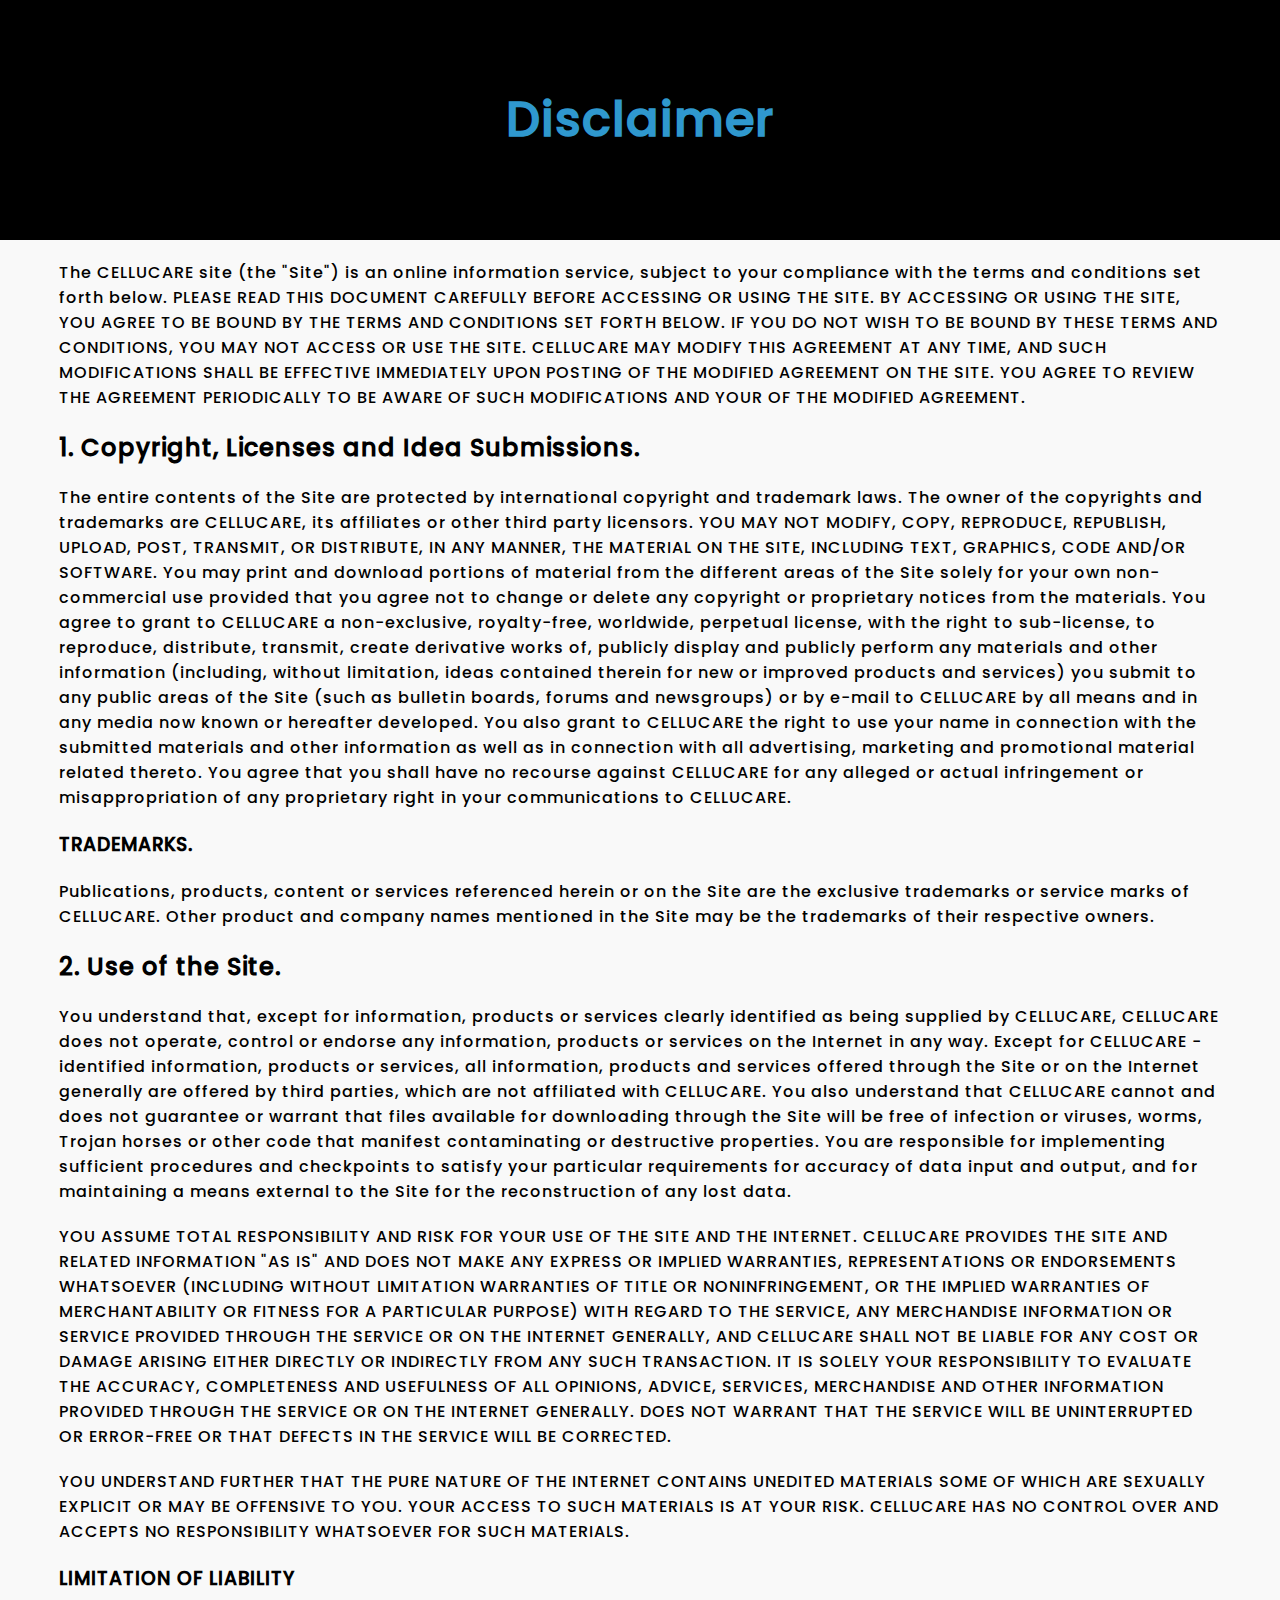
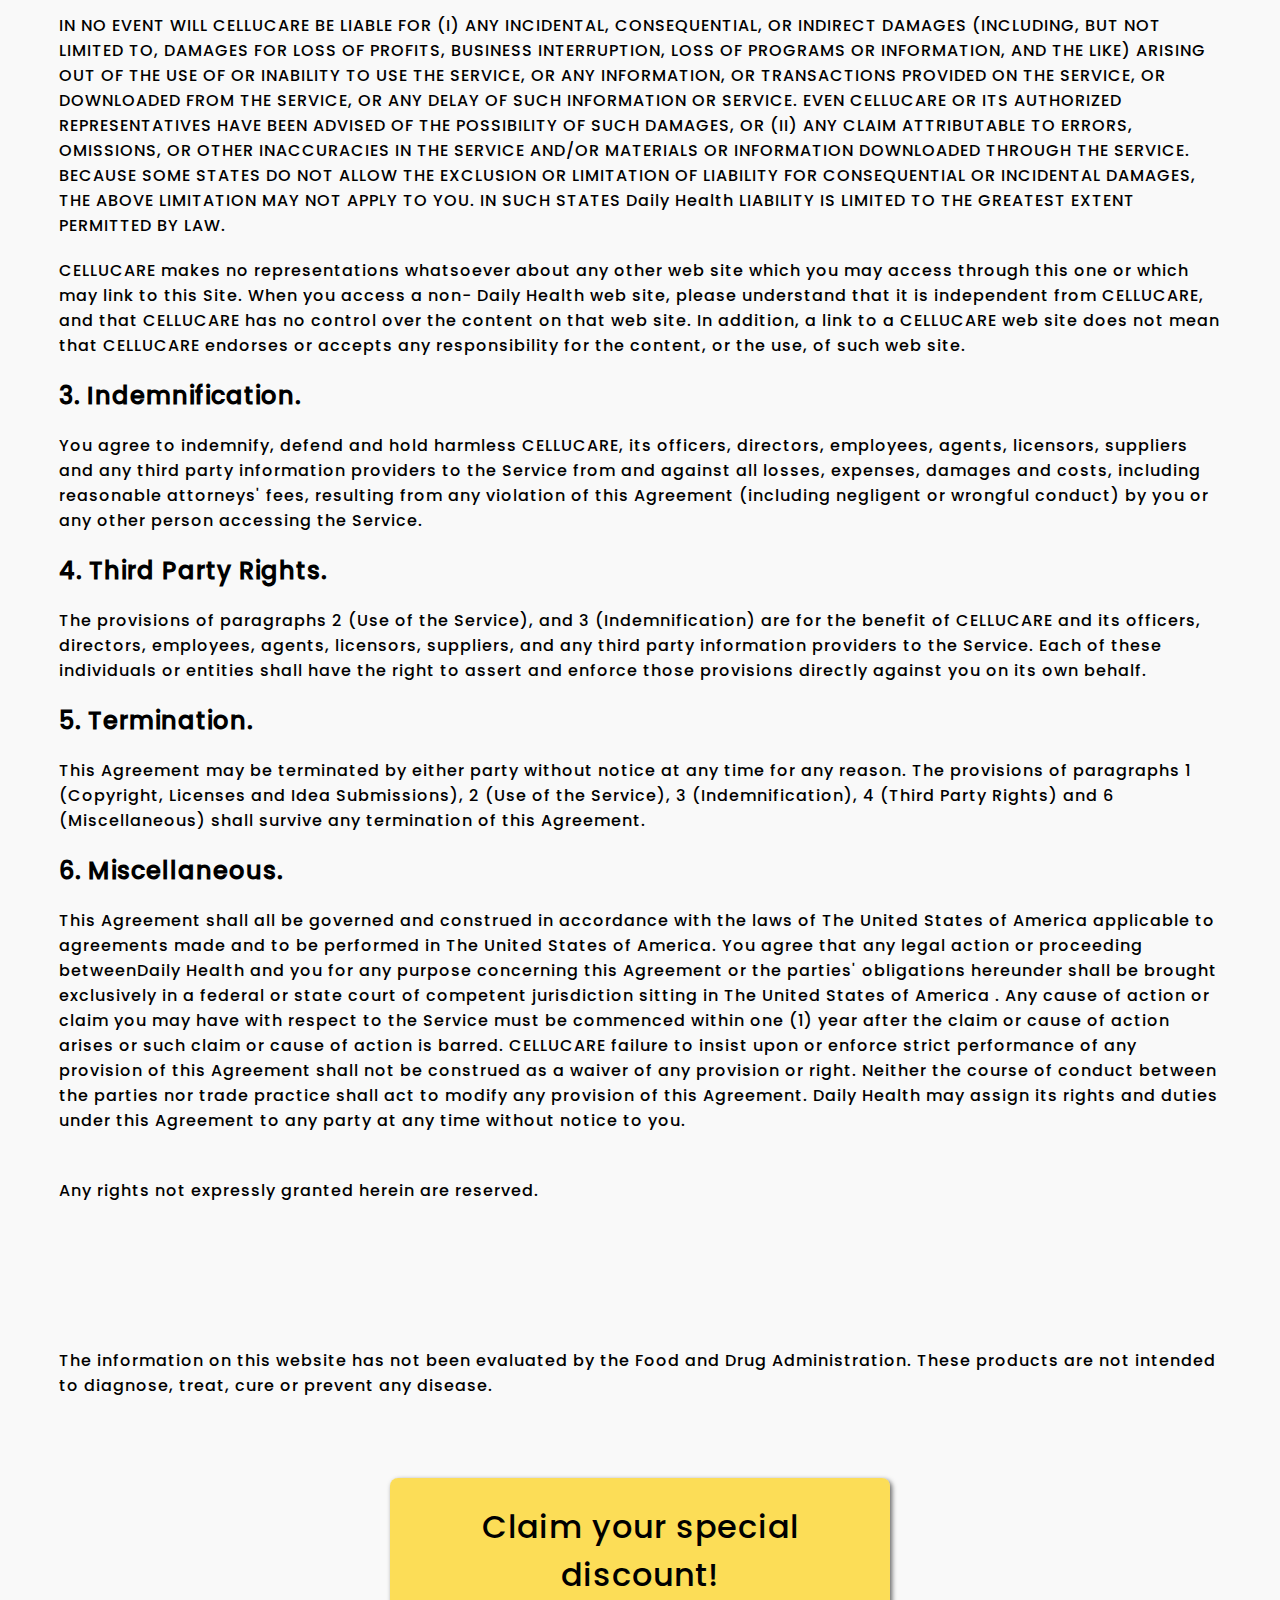
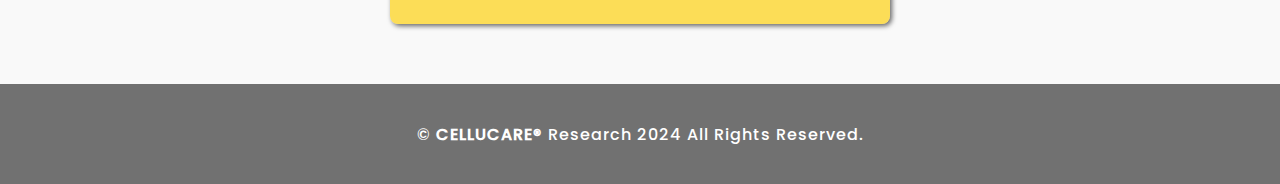
==== pages/disclaimer.html @ 654bb66b "initial" ====
<!DOCTYPE html>
<html lang="en">
<head>
    <meta charset="UTF-8">
    <meta name="viewport" content="width=device-width, initial-scale=1.0">
    <title>Disclaimer</title>
    <link rel="stylesheet" href="/style/policy.css">
</head>
<body>
    <header>
        <div id="container_header">
            <h1>Disclaimer</h1>
        </div>
    </header>
    <main>
        <div id="container_main">
            <p>The CELLUCARE site (the "Site") is an online information service, subject to your compliance with the terms and conditions set forth below. PLEASE READ THIS DOCUMENT CAREFULLY BEFORE ACCESSING OR USING THE SITE. BY ACCESSING OR USING THE SITE, YOU AGREE TO BE BOUND BY THE TERMS AND CONDITIONS SET FORTH BELOW. IF YOU DO NOT WISH TO BE BOUND BY THESE TERMS AND CONDITIONS, YOU MAY NOT ACCESS OR USE THE SITE. CELLUCARE MAY MODIFY THIS AGREEMENT AT ANY TIME, AND SUCH MODIFICATIONS SHALL BE EFFECTIVE IMMEDIATELY UPON POSTING OF THE MODIFIED AGREEMENT ON THE SITE. YOU AGREE TO REVIEW THE AGREEMENT PERIODICALLY TO BE AWARE OF SUCH MODIFICATIONS AND YOUR OF THE MODIFIED AGREEMENT.</p>
            <h2>1. Copyright, Licenses and Idea Submissions.</h2>
            <p>The entire contents of the Site are protected by international copyright and trademark laws. The owner of the copyrights and trademarks are CELLUCARE, its affiliates or other third party licensors. YOU MAY NOT MODIFY, COPY, REPRODUCE, REPUBLISH, UPLOAD, POST, TRANSMIT, OR DISTRIBUTE, IN ANY MANNER, THE MATERIAL ON THE SITE, INCLUDING TEXT, GRAPHICS, CODE AND/OR SOFTWARE. You may print and download portions of material from the different areas of the Site solely for your own non-commercial use provided that you agree not to change or delete any copyright or proprietary notices from the materials. You agree to grant to CELLUCARE a non-exclusive, royalty-free, worldwide, perpetual license, with the right to sub-license, to reproduce, distribute, transmit, create derivative works of, publicly display and publicly perform any materials and other information (including, without limitation, ideas contained therein for new or improved products and services) you submit to any public areas of the Site (such as bulletin boards, forums and newsgroups) or by e-mail to CELLUCARE by all means and in any media now known or hereafter developed. You also grant to CELLUCARE the right to use your name in connection with the submitted materials and other information as well as in connection with all advertising, marketing and promotional material related thereto. You agree that you shall have no recourse against CELLUCARE for any alleged or actual infringement or misappropriation of any proprietary right in your communications to CELLUCARE.</p>
            <h3>TRADEMARKS.</h3>
            <p>Publications, products, content or services referenced herein or on the Site are the exclusive trademarks or service marks of CELLUCARE. Other product and company names mentioned in the Site may be the trademarks of their respective owners.</p>
            <h2>2. Use of the Site.</h2>
            <p>You understand that, except for information, products or services clearly identified as being supplied by CELLUCARE, CELLUCARE does not operate, control or endorse any information, products or services on the Internet in any way. Except for CELLUCARE - identified information, products or services, all information, products and services offered through the Site or on the Internet generally are offered by third parties, which are not affiliated with CELLUCARE. You also understand that CELLUCARE cannot and does not guarantee or warrant that files available for downloading through the Site will be free of infection or viruses, worms, Trojan horses or other code that manifest contaminating or destructive properties. You are responsible for implementing sufficient procedures and checkpoints to satisfy your particular requirements for accuracy of data input and output, and for maintaining a means external to the Site for the reconstruction of any lost data.</p>
            <p>YOU ASSUME TOTAL RESPONSIBILITY AND RISK FOR YOUR USE OF THE SITE AND THE INTERNET. CELLUCARE PROVIDES THE SITE AND RELATED INFORMATION "AS IS" AND DOES NOT MAKE ANY EXPRESS OR IMPLIED WARRANTIES, REPRESENTATIONS OR ENDORSEMENTS WHATSOEVER (INCLUDING WITHOUT LIMITATION WARRANTIES OF TITLE OR NONINFRINGEMENT, OR THE IMPLIED WARRANTIES OF MERCHANTABILITY OR FITNESS FOR A PARTICULAR PURPOSE) WITH REGARD TO THE SERVICE, ANY MERCHANDISE INFORMATION OR SERVICE PROVIDED THROUGH THE SERVICE OR ON THE INTERNET GENERALLY, AND CELLUCARE SHALL NOT BE LIABLE FOR ANY COST OR DAMAGE ARISING EITHER DIRECTLY OR INDIRECTLY FROM ANY SUCH TRANSACTION. IT IS SOLELY YOUR RESPONSIBILITY TO EVALUATE THE ACCURACY, COMPLETENESS AND USEFULNESS OF ALL OPINIONS, ADVICE, SERVICES, MERCHANDISE AND OTHER INFORMATION PROVIDED THROUGH THE SERVICE OR ON THE INTERNET GENERALLY. DOES NOT WARRANT THAT THE SERVICE WILL BE UNINTERRUPTED OR ERROR-FREE OR THAT DEFECTS IN THE SERVICE WILL BE CORRECTED.</p>
            <p>YOU UNDERSTAND FURTHER THAT THE PURE NATURE OF THE INTERNET CONTAINS UNEDITED MATERIALS SOME OF WHICH ARE SEXUALLY EXPLICIT OR MAY BE OFFENSIVE TO YOU. YOUR ACCESS TO SUCH MATERIALS IS AT YOUR RISK. CELLUCARE HAS NO CONTROL OVER AND ACCEPTS NO RESPONSIBILITY WHATSOEVER FOR SUCH MATERIALS.</p>
            <h3>LIMITATION OF LIABILITY</h3>
            <p>IN NO EVENT WILL CELLUCARE BE LIABLE FOR (I) ANY INCIDENTAL, CONSEQUENTIAL, OR INDIRECT DAMAGES (INCLUDING, BUT NOT LIMITED TO, DAMAGES FOR LOSS OF PROFITS, BUSINESS INTERRUPTION, LOSS OF PROGRAMS OR INFORMATION, AND THE LIKE) ARISING OUT OF THE USE OF OR INABILITY TO USE THE SERVICE, OR ANY INFORMATION, OR TRANSACTIONS PROVIDED ON THE SERVICE, OR DOWNLOADED FROM THE SERVICE, OR ANY DELAY OF SUCH INFORMATION OR SERVICE. EVEN CELLUCARE OR ITS AUTHORIZED REPRESENTATIVES HAVE BEEN ADVISED OF THE POSSIBILITY OF SUCH DAMAGES, OR (II) ANY CLAIM ATTRIBUTABLE TO ERRORS, OMISSIONS, OR OTHER INACCURACIES IN THE SERVICE AND/OR MATERIALS OR INFORMATION DOWNLOADED THROUGH THE SERVICE. BECAUSE SOME STATES DO NOT ALLOW THE EXCLUSION OR LIMITATION OF LIABILITY FOR CONSEQUENTIAL OR INCIDENTAL DAMAGES, THE ABOVE LIMITATION MAY NOT APPLY TO YOU. IN SUCH STATES Daily Health LIABILITY IS LIMITED TO THE GREATEST EXTENT PERMITTED BY LAW.</p>
            <p>CELLUCARE makes no representations whatsoever about any other web site which you may access through this one or which may link to this Site. When you access a non- Daily Health web site, please understand that it is independent from CELLUCARE, and that CELLUCARE has no control over the content on that web site. In addition, a link to a CELLUCARE web site does not mean that CELLUCARE endorses or accepts any responsibility for the content, or the use, of such web site.</p>
            <h2>3. Indemnification.</h2>
            <p>You agree to indemnify, defend and hold harmless CELLUCARE, its officers, directors, employees, agents, licensors, suppliers and any third party information providers to the Service from and against all losses, expenses, damages and costs, including reasonable attorneys' fees, resulting from any violation of this Agreement (including negligent or wrongful conduct) by you or any other person accessing the Service.</p>
            <h2>4. Third Party Rights.</h2>
            <p>The provisions of paragraphs 2 (Use of the Service), and 3 (Indemnification) are for the benefit of CELLUCARE and its officers, directors, employees, agents, licensors, suppliers, and any third party information providers to the Service. Each of these individuals or entities shall have the right to assert and enforce those provisions directly against you on its own behalf.</p>
            <h2>5. Termination.</h2>
            <p>This Agreement may be terminated by either party without notice at any time for any reason. The provisions of paragraphs 1 (Copyright, Licenses and Idea Submissions), 2 (Use of the Service), 3 (Indemnification), 4 (Third Party Rights) and 6 (Miscellaneous) shall survive any termination of this Agreement.</p>
            <h2>6. Miscellaneous.</h2>
            <p>This Agreement shall all be governed and construed in accordance with the laws of The United States of America applicable to agreements made and to be performed in The United States of America. You agree that any legal action or proceeding betweenDaily Health and you for any purpose concerning this Agreement or the parties' obligations hereunder shall be brought exclusively in a federal or state court of competent jurisdiction sitting in The United States of America . Any cause of action or claim you may have with respect to the Service must be commenced within one (1) year after the claim or cause of action arises or such claim or cause of action is barred. CELLUCARE failure to insist upon or enforce strict performance of any provision of this Agreement shall not be construed as a waiver of any provision or right. Neither the course of conduct between the parties nor trade practice shall act to modify any provision of this Agreement. Daily Health may assign its rights and duties under this Agreement to any party at any time without notice to you.</p>
            <br>
            <p>Any rights not expressly granted herein are reserved.</p>
            <br>
            <br>
            <br>
            <br>
            <br>
            <p>The information on this website has not been evaluated by the Food and Drug Administration. These products are not intended to diagnose, treat, cure or prevent any disease.</p>
            <div id="button">
                <div id="button_two">
                    <a href="https://getcellucare.com/b/order-now.php?aff_id=38790&subid={keyword}&subid2={gclid}&subid3={campaignid}&subid4={device}&subid5={matchtype}"
                    target="_self"><button>Claim your special discount!</button></a>
                </div>
            </div>
        </div>
    </main>
    <footer>
        <div id="container_footer"> 
            <p id="p_footer">
                &copy;<a href="/index.html"><strong> CELLUCARE®</strong></a>
                Research 2024 All Rights Reserved. <strong><a href="/index.html">
            </p>
        </div>
    </footer>
</body>
</html>
---- style/policy.css ----
@charset "UTF-8";
@font-face {
    font-family: 'Quicksand';
    src: url(/fonts/Quicksand/Quicksand-VariableFont_wght.ttf) format('truetype');
}
@font-face {
    font-family: 'Inter';
    src: url(/fonts/Inter/Inter-VariableFont_slnt\,wght.ttf) format('truetype');
}
@font-face {
    font-family: 'poppins';
    src: url(/fonts/Poppins/Poppins-Medium.ttf) format('truetype');
}
* {
    margin: 0;
    padding: 0;
    box-sizing: border-box;
    letter-spacing: 1px;
    word-spacing: 0px;
    word-wrap: break-word; 
    box-sizing: border-box;
    font-family: 'poppins', 'Quicksland', sans-serif;
    
}
body {
    display: flex;
    flex-direction: column;
    align-items: center;
    justify-content: space-between;
    width: 100%;
    height: 100vh;
    margin: 0px;
}
a {
    text-decoration: none;
}
/* Header */
header {
    display: flex;
    background-color: #000000 ;
    color: #2F98CE;
    padding: 20px;
    width: 100%;
    font-size: 1.5em;
}
#container_header {
    display: flex;
    justify-content: center;
    align-items: center;
    width: 1162px; 
    height: 200px;
    margin: 0 auto; 
}
/* Main */
main {
    display: flex;
    background-color: #F9F9F9;
    color: black;
    width: 100%;
}
#container_main {
    display: flex;
    flex-direction: column;
    justify-content: space-between;
    width: 1162px; 
    margin: 0 auto; 
    margin-bottom: 60px;
}
main div p, h2, h3 {
    margin-top: 20px;
}
#button {
    display: flex;
    width: 100%;
    justify-content: center;
    margin-top: 50px;
}
#button_two button{
    width: 500px;
    padding: 25px 85px;
    background-color: #fdcf03a8;
    font-weight: 600px;
    color: black;
    border: none;
    border-radius: 8px;
    box-shadow: 2px 2px 5px rgba(0, 0, 0, 0.599);
    cursor: pointer;
    font-size: 2em; 
    margin-top: 30px;
    transition: transform .2s ease;
}
#button_two button:hover {
    color: black;
    transform: scale(1.02);
}
/* Footer */
footer {
    display: flex;
    justify-content: center;
    align-items: center;
    background-color: rgba(0, 0, 0, 0.555); 
    color: white;
    width: 100%;
    height: auto;
}
#container_footer{
    display: flex;
    flex-direction: column;
    justify-content: center;
    align-items: center;
    height: 100px;
}
#div_footer_one {
    display: flex;
}
footer div p a {
    color: white;
}
/* Media Query para telas menores (até 768px) */
@media (max-width: 768px) {
    h1 {
        font-size: 1em;
    }
    #container_main {
        display: flex;
        width: 90%;
    }
    #button {
        display: flex;
        justify-content: center;
        align-items: center;
    }
    #button_two {
        display: flex;
        justify-content: center;
    }
    #button_two button {
        font-size: 1.2em;
        width: 300px;
    }
    #container_footer {
        font-size: 0.7em;
        height: 50px;
    }
}
@media (min-width: 769px) and (max-width: 1179px) {
    #container_main {
        display: flex;
        width: 90%;
    }
}
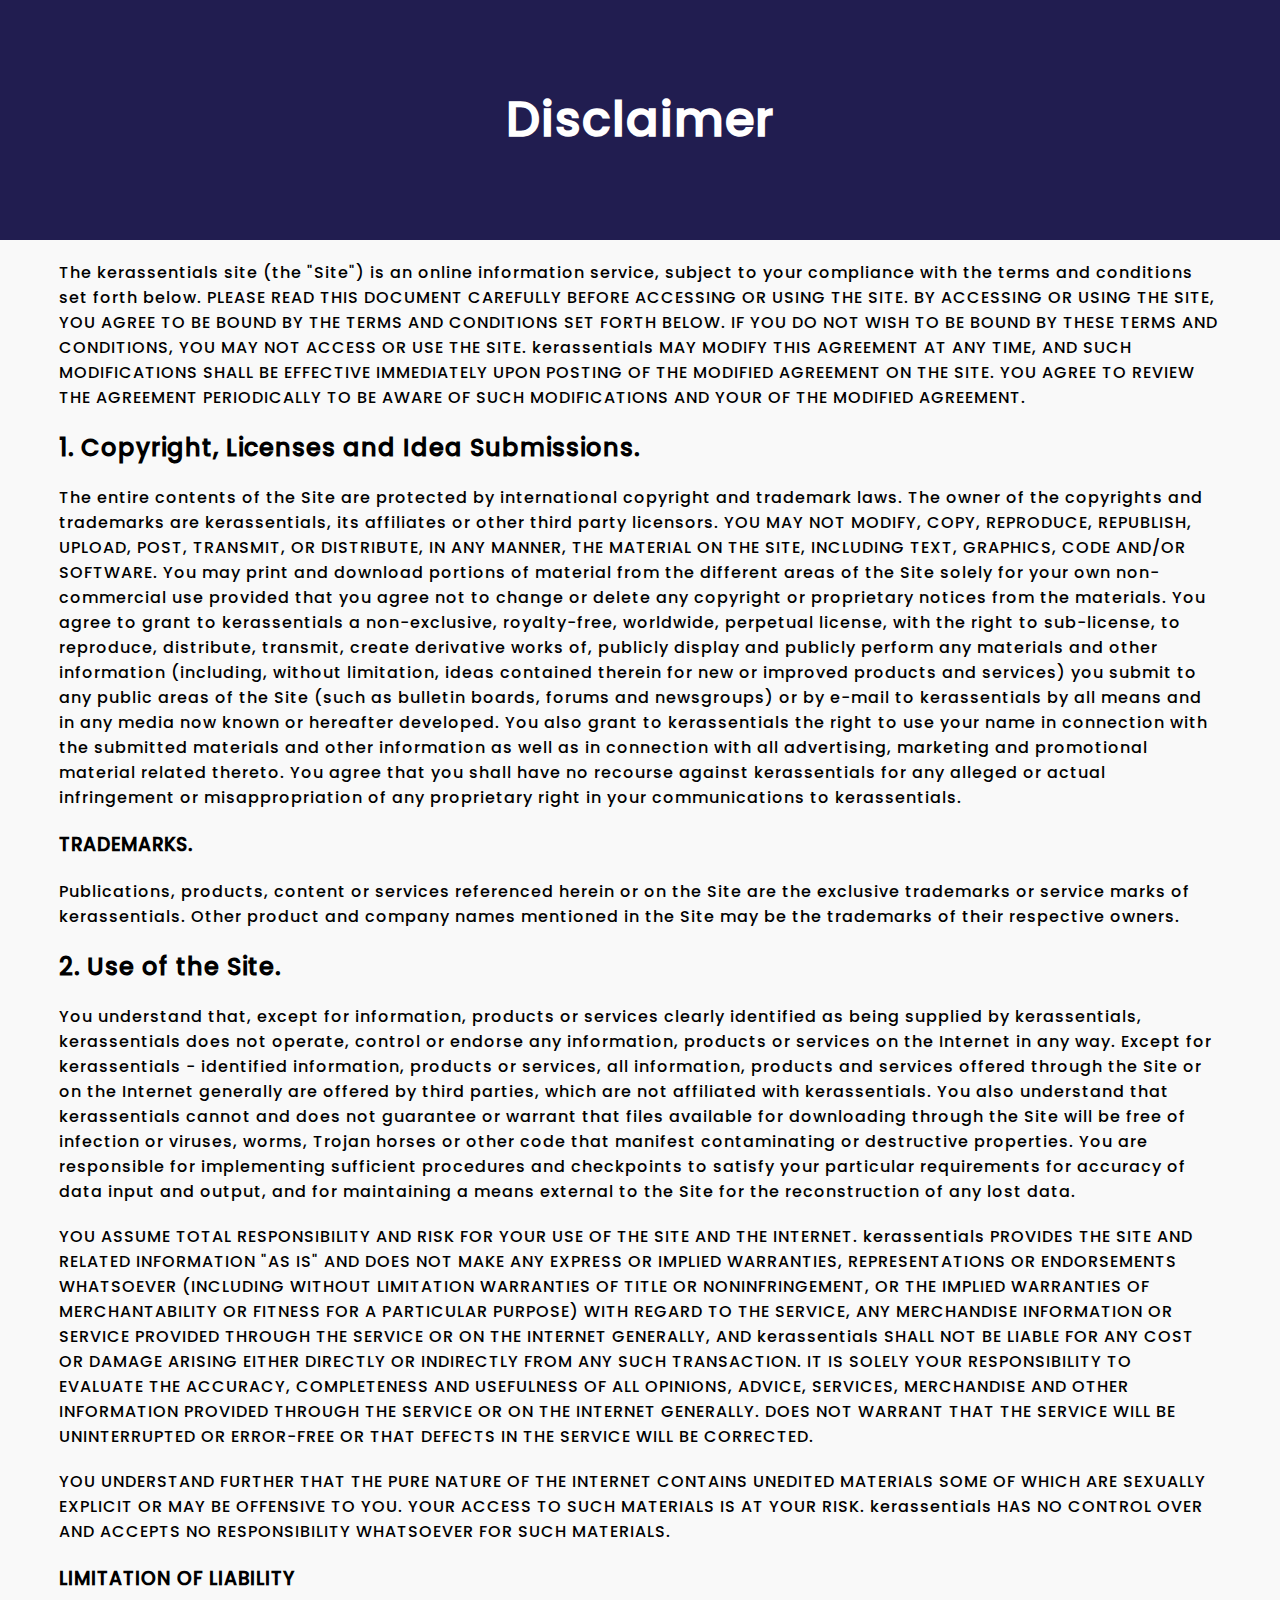
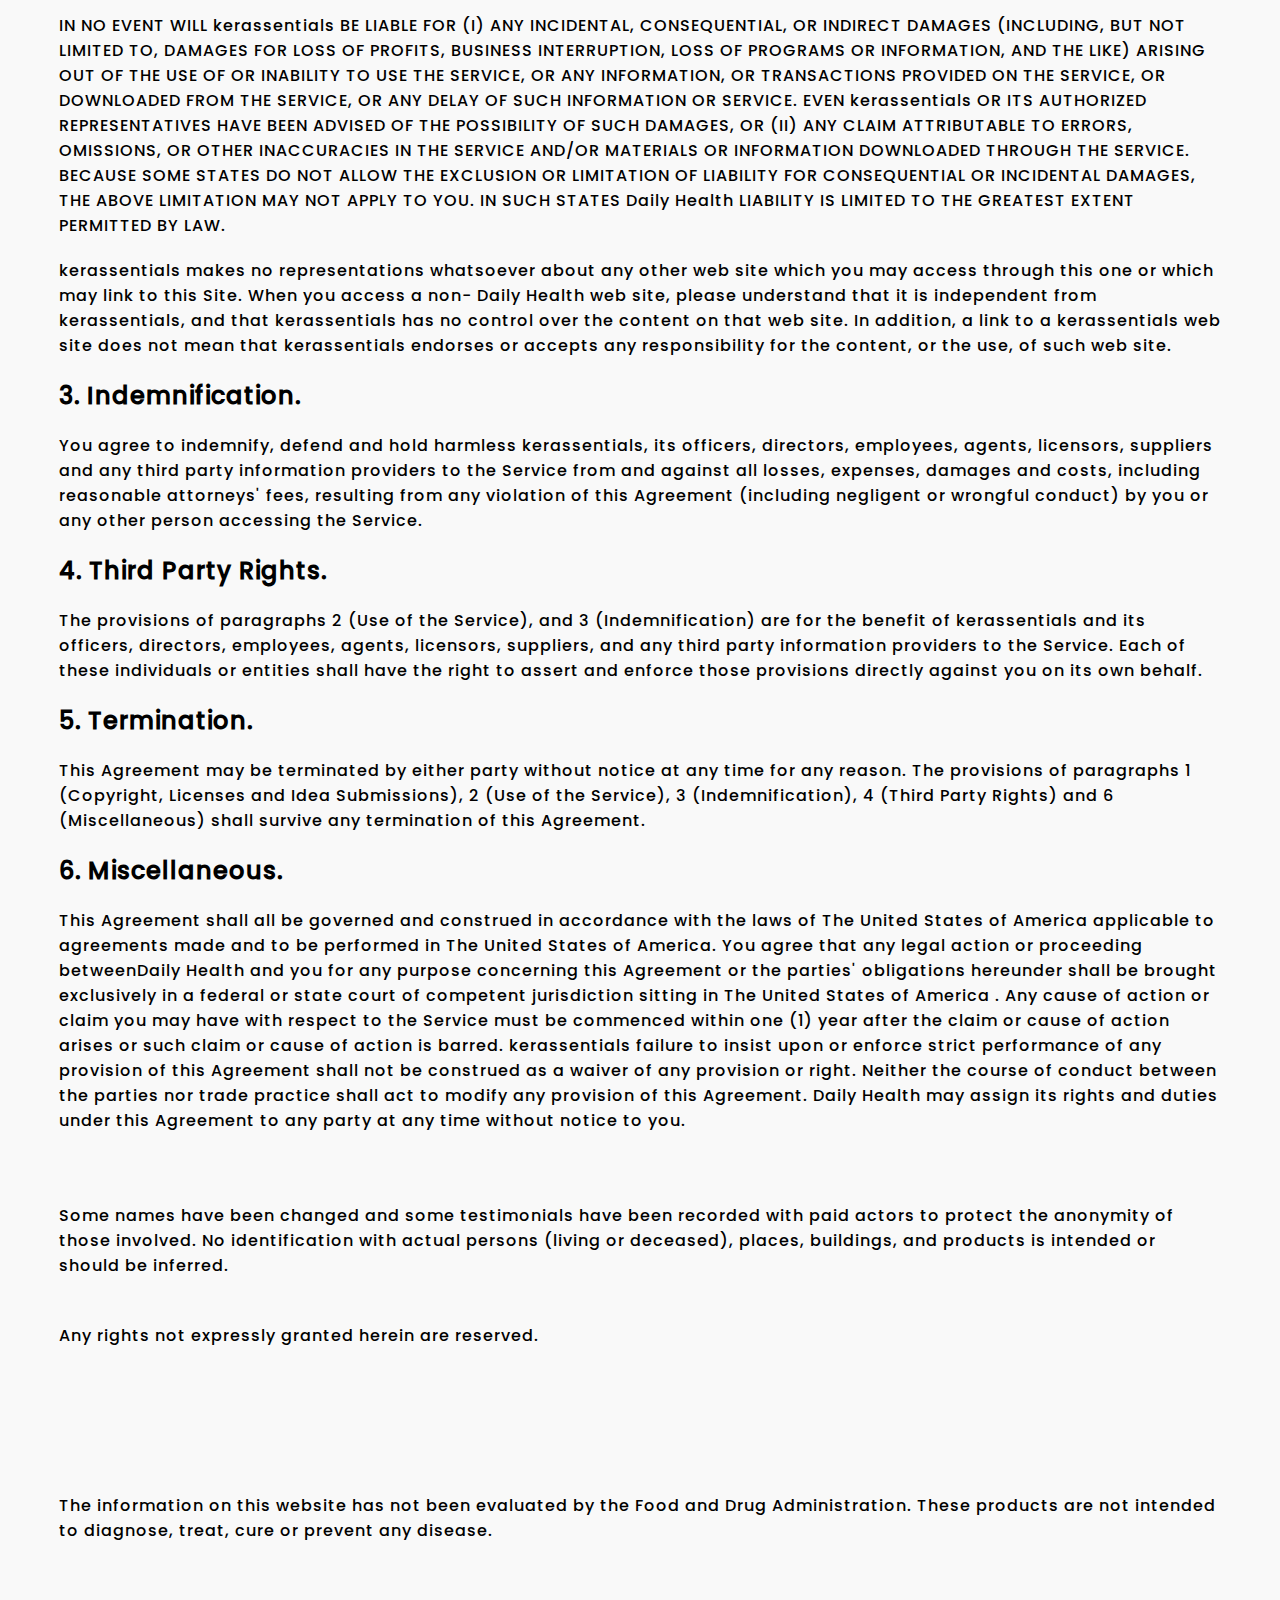
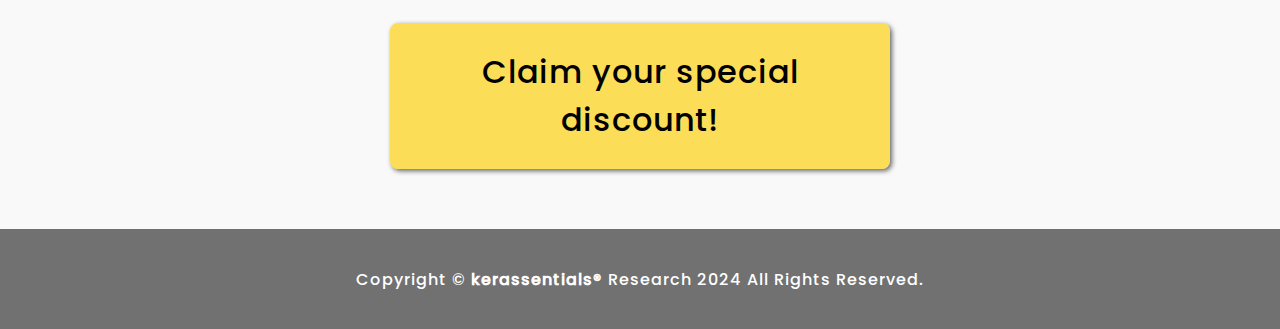
==== commit 7bdd4016: "terms" ====
--- a/pages/disclaimer.html
+++ b/pages/disclaimer.html
@@ -14,26 +14,29 @@
     </header>
     <main>
         <div id="container_main">
-            <p>The CELLUCARE site (the "Site") is an online information service, subject to your compliance with the terms and conditions set forth below. PLEASE READ THIS DOCUMENT CAREFULLY BEFORE ACCESSING OR USING THE SITE. BY ACCESSING OR USING THE SITE, YOU AGREE TO BE BOUND BY THE TERMS AND CONDITIONS SET FORTH BELOW. IF YOU DO NOT WISH TO BE BOUND BY THESE TERMS AND CONDITIONS, YOU MAY NOT ACCESS OR USE THE SITE. CELLUCARE MAY MODIFY THIS AGREEMENT AT ANY TIME, AND SUCH MODIFICATIONS SHALL BE EFFECTIVE IMMEDIATELY UPON POSTING OF THE MODIFIED AGREEMENT ON THE SITE. YOU AGREE TO REVIEW THE AGREEMENT PERIODICALLY TO BE AWARE OF SUCH MODIFICATIONS AND YOUR OF THE MODIFIED AGREEMENT.</p>
+            <p>The kerassentials site (the "Site") is an online information service, subject to your compliance with the terms and conditions set forth below. PLEASE READ THIS DOCUMENT CAREFULLY BEFORE ACCESSING OR USING THE SITE. BY ACCESSING OR USING THE SITE, YOU AGREE TO BE BOUND BY THE TERMS AND CONDITIONS SET FORTH BELOW. IF YOU DO NOT WISH TO BE BOUND BY THESE TERMS AND CONDITIONS, YOU MAY NOT ACCESS OR USE THE SITE. kerassentials MAY MODIFY THIS AGREEMENT AT ANY TIME, AND SUCH MODIFICATIONS SHALL BE EFFECTIVE IMMEDIATELY UPON POSTING OF THE MODIFIED AGREEMENT ON THE SITE. YOU AGREE TO REVIEW THE AGREEMENT PERIODICALLY TO BE AWARE OF SUCH MODIFICATIONS AND YOUR OF THE MODIFIED AGREEMENT.</p>
             <h2>1. Copyright, Licenses and Idea Submissions.</h2>
-            <p>The entire contents of the Site are protected by international copyright and trademark laws. The owner of the copyrights and trademarks are CELLUCARE, its affiliates or other third party licensors. YOU MAY NOT MODIFY, COPY, REPRODUCE, REPUBLISH, UPLOAD, POST, TRANSMIT, OR DISTRIBUTE, IN ANY MANNER, THE MATERIAL ON THE SITE, INCLUDING TEXT, GRAPHICS, CODE AND/OR SOFTWARE. You may print and download portions of material from the different areas of the Site solely for your own non-commercial use provided that you agree not to change or delete any copyright or proprietary notices from the materials. You agree to grant to CELLUCARE a non-exclusive, royalty-free, worldwide, perpetual license, with the right to sub-license, to reproduce, distribute, transmit, create derivative works of, publicly display and publicly perform any materials and other information (including, without limitation, ideas contained therein for new or improved products and services) you submit to any public areas of the Site (such as bulletin boards, forums and newsgroups) or by e-mail to CELLUCARE by all means and in any media now known or hereafter developed. You also grant to CELLUCARE the right to use your name in connection with the submitted materials and other information as well as in connection with all advertising, marketing and promotional material related thereto. You agree that you shall have no recourse against CELLUCARE for any alleged or actual infringement or misappropriation of any proprietary right in your communications to CELLUCARE.</p>
+            <p>The entire contents of the Site are protected by international copyright and trademark laws. The owner of the copyrights and trademarks are kerassentials, its affiliates or other third party licensors. YOU MAY NOT MODIFY, COPY, REPRODUCE, REPUBLISH, UPLOAD, POST, TRANSMIT, OR DISTRIBUTE, IN ANY MANNER, THE MATERIAL ON THE SITE, INCLUDING TEXT, GRAPHICS, CODE AND/OR SOFTWARE. You may print and download portions of material from the different areas of the Site solely for your own non-commercial use provided that you agree not to change or delete any copyright or proprietary notices from the materials. You agree to grant to kerassentials a non-exclusive, royalty-free, worldwide, perpetual license, with the right to sub-license, to reproduce, distribute, transmit, create derivative works of, publicly display and publicly perform any materials and other information (including, without limitation, ideas contained therein for new or improved products and services) you submit to any public areas of the Site (such as bulletin boards, forums and newsgroups) or by e-mail to kerassentials by all means and in any media now known or hereafter developed. You also grant to kerassentials the right to use your name in connection with the submitted materials and other information as well as in connection with all advertising, marketing and promotional material related thereto. You agree that you shall have no recourse against kerassentials for any alleged or actual infringement or misappropriation of any proprietary right in your communications to kerassentials.</p>
             <h3>TRADEMARKS.</h3>
-            <p>Publications, products, content or services referenced herein or on the Site are the exclusive trademarks or service marks of CELLUCARE. Other product and company names mentioned in the Site may be the trademarks of their respective owners.</p>
+            <p>Publications, products, content or services referenced herein or on the Site are the exclusive trademarks or service marks of kerassentials. Other product and company names mentioned in the Site may be the trademarks of their respective owners.</p>
             <h2>2. Use of the Site.</h2>
-            <p>You understand that, except for information, products or services clearly identified as being supplied by CELLUCARE, CELLUCARE does not operate, control or endorse any information, products or services on the Internet in any way. Except for CELLUCARE - identified information, products or services, all information, products and services offered through the Site or on the Internet generally are offered by third parties, which are not affiliated with CELLUCARE. You also understand that CELLUCARE cannot and does not guarantee or warrant that files available for downloading through the Site will be free of infection or viruses, worms, Trojan horses or other code that manifest contaminating or destructive properties. You are responsible for implementing sufficient procedures and checkpoints to satisfy your particular requirements for accuracy of data input and output, and for maintaining a means external to the Site for the reconstruction of any lost data.</p>
-            <p>YOU ASSUME TOTAL RESPONSIBILITY AND RISK FOR YOUR USE OF THE SITE AND THE INTERNET. CELLUCARE PROVIDES THE SITE AND RELATED INFORMATION "AS IS" AND DOES NOT MAKE ANY EXPRESS OR IMPLIED WARRANTIES, REPRESENTATIONS OR ENDORSEMENTS WHATSOEVER (INCLUDING WITHOUT LIMITATION WARRANTIES OF TITLE OR NONINFRINGEMENT, OR THE IMPLIED WARRANTIES OF MERCHANTABILITY OR FITNESS FOR A PARTICULAR PURPOSE) WITH REGARD TO THE SERVICE, ANY MERCHANDISE INFORMATION OR SERVICE PROVIDED THROUGH THE SERVICE OR ON THE INTERNET GENERALLY, AND CELLUCARE SHALL NOT BE LIABLE FOR ANY COST OR DAMAGE ARISING EITHER DIRECTLY OR INDIRECTLY FROM ANY SUCH TRANSACTION. IT IS SOLELY YOUR RESPONSIBILITY TO EVALUATE THE ACCURACY, COMPLETENESS AND USEFULNESS OF ALL OPINIONS, ADVICE, SERVICES, MERCHANDISE AND OTHER INFORMATION PROVIDED THROUGH THE SERVICE OR ON THE INTERNET GENERALLY. DOES NOT WARRANT THAT THE SERVICE WILL BE UNINTERRUPTED OR ERROR-FREE OR THAT DEFECTS IN THE SERVICE WILL BE CORRECTED.</p>
-            <p>YOU UNDERSTAND FURTHER THAT THE PURE NATURE OF THE INTERNET CONTAINS UNEDITED MATERIALS SOME OF WHICH ARE SEXUALLY EXPLICIT OR MAY BE OFFENSIVE TO YOU. YOUR ACCESS TO SUCH MATERIALS IS AT YOUR RISK. CELLUCARE HAS NO CONTROL OVER AND ACCEPTS NO RESPONSIBILITY WHATSOEVER FOR SUCH MATERIALS.</p>
+            <p>You understand that, except for information, products or services clearly identified as being supplied by kerassentials, kerassentials does not operate, control or endorse any information, products or services on the Internet in any way. Except for kerassentials - identified information, products or services, all information, products and services offered through the Site or on the Internet generally are offered by third parties, which are not affiliated with kerassentials. You also understand that kerassentials cannot and does not guarantee or warrant that files available for downloading through the Site will be free of infection or viruses, worms, Trojan horses or other code that manifest contaminating or destructive properties. You are responsible for implementing sufficient procedures and checkpoints to satisfy your particular requirements for accuracy of data input and output, and for maintaining a means external to the Site for the reconstruction of any lost data.</p>
+            <p>YOU ASSUME TOTAL RESPONSIBILITY AND RISK FOR YOUR USE OF THE SITE AND THE INTERNET. kerassentials PROVIDES THE SITE AND RELATED INFORMATION "AS IS" AND DOES NOT MAKE ANY EXPRESS OR IMPLIED WARRANTIES, REPRESENTATIONS OR ENDORSEMENTS WHATSOEVER (INCLUDING WITHOUT LIMITATION WARRANTIES OF TITLE OR NONINFRINGEMENT, OR THE IMPLIED WARRANTIES OF MERCHANTABILITY OR FITNESS FOR A PARTICULAR PURPOSE) WITH REGARD TO THE SERVICE, ANY MERCHANDISE INFORMATION OR SERVICE PROVIDED THROUGH THE SERVICE OR ON THE INTERNET GENERALLY, AND kerassentials SHALL NOT BE LIABLE FOR ANY COST OR DAMAGE ARISING EITHER DIRECTLY OR INDIRECTLY FROM ANY SUCH TRANSACTION. IT IS SOLELY YOUR RESPONSIBILITY TO EVALUATE THE ACCURACY, COMPLETENESS AND USEFULNESS OF ALL OPINIONS, ADVICE, SERVICES, MERCHANDISE AND OTHER INFORMATION PROVIDED THROUGH THE SERVICE OR ON THE INTERNET GENERALLY. DOES NOT WARRANT THAT THE SERVICE WILL BE UNINTERRUPTED OR ERROR-FREE OR THAT DEFECTS IN THE SERVICE WILL BE CORRECTED.</p>
+            <p>YOU UNDERSTAND FURTHER THAT THE PURE NATURE OF THE INTERNET CONTAINS UNEDITED MATERIALS SOME OF WHICH ARE SEXUALLY EXPLICIT OR MAY BE OFFENSIVE TO YOU. YOUR ACCESS TO SUCH MATERIALS IS AT YOUR RISK. kerassentials HAS NO CONTROL OVER AND ACCEPTS NO RESPONSIBILITY WHATSOEVER FOR SUCH MATERIALS.</p>
             <h3>LIMITATION OF LIABILITY</h3>
-            <p>IN NO EVENT WILL CELLUCARE BE LIABLE FOR (I) ANY INCIDENTAL, CONSEQUENTIAL, OR INDIRECT DAMAGES (INCLUDING, BUT NOT LIMITED TO, DAMAGES FOR LOSS OF PROFITS, BUSINESS INTERRUPTION, LOSS OF PROGRAMS OR INFORMATION, AND THE LIKE) ARISING OUT OF THE USE OF OR INABILITY TO USE THE SERVICE, OR ANY INFORMATION, OR TRANSACTIONS PROVIDED ON THE SERVICE, OR DOWNLOADED FROM THE SERVICE, OR ANY DELAY OF SUCH INFORMATION OR SERVICE. EVEN CELLUCARE OR ITS AUTHORIZED REPRESENTATIVES HAVE BEEN ADVISED OF THE POSSIBILITY OF SUCH DAMAGES, OR (II) ANY CLAIM ATTRIBUTABLE TO ERRORS, OMISSIONS, OR OTHER INACCURACIES IN THE SERVICE AND/OR MATERIALS OR INFORMATION DOWNLOADED THROUGH THE SERVICE. BECAUSE SOME STATES DO NOT ALLOW THE EXCLUSION OR LIMITATION OF LIABILITY FOR CONSEQUENTIAL OR INCIDENTAL DAMAGES, THE ABOVE LIMITATION MAY NOT APPLY TO YOU. IN SUCH STATES Daily Health LIABILITY IS LIMITED TO THE GREATEST EXTENT PERMITTED BY LAW.</p>
-            <p>CELLUCARE makes no representations whatsoever about any other web site which you may access through this one or which may link to this Site. When you access a non- Daily Health web site, please understand that it is independent from CELLUCARE, and that CELLUCARE has no control over the content on that web site. In addition, a link to a CELLUCARE web site does not mean that CELLUCARE endorses or accepts any responsibility for the content, or the use, of such web site.</p>
+            <p>IN NO EVENT WILL kerassentials BE LIABLE FOR (I) ANY INCIDENTAL, CONSEQUENTIAL, OR INDIRECT DAMAGES (INCLUDING, BUT NOT LIMITED TO, DAMAGES FOR LOSS OF PROFITS, BUSINESS INTERRUPTION, LOSS OF PROGRAMS OR INFORMATION, AND THE LIKE) ARISING OUT OF THE USE OF OR INABILITY TO USE THE SERVICE, OR ANY INFORMATION, OR TRANSACTIONS PROVIDED ON THE SERVICE, OR DOWNLOADED FROM THE SERVICE, OR ANY DELAY OF SUCH INFORMATION OR SERVICE. EVEN kerassentials OR ITS AUTHORIZED REPRESENTATIVES HAVE BEEN ADVISED OF THE POSSIBILITY OF SUCH DAMAGES, OR (II) ANY CLAIM ATTRIBUTABLE TO ERRORS, OMISSIONS, OR OTHER INACCURACIES IN THE SERVICE AND/OR MATERIALS OR INFORMATION DOWNLOADED THROUGH THE SERVICE. BECAUSE SOME STATES DO NOT ALLOW THE EXCLUSION OR LIMITATION OF LIABILITY FOR CONSEQUENTIAL OR INCIDENTAL DAMAGES, THE ABOVE LIMITATION MAY NOT APPLY TO YOU. IN SUCH STATES Daily Health LIABILITY IS LIMITED TO THE GREATEST EXTENT PERMITTED BY LAW.</p>
+            <p>kerassentials makes no representations whatsoever about any other web site which you may access through this one or which may link to this Site. When you access a non- Daily Health web site, please understand that it is independent from kerassentials, and that kerassentials has no control over the content on that web site. In addition, a link to a kerassentials web site does not mean that kerassentials endorses or accepts any responsibility for the content, or the use, of such web site.</p>
             <h2>3. Indemnification.</h2>
-            <p>You agree to indemnify, defend and hold harmless CELLUCARE, its officers, directors, employees, agents, licensors, suppliers and any third party information providers to the Service from and against all losses, expenses, damages and costs, including reasonable attorneys' fees, resulting from any violation of this Agreement (including negligent or wrongful conduct) by you or any other person accessing the Service.</p>
+            <p>You agree to indemnify, defend and hold harmless kerassentials, its officers, directors, employees, agents, licensors, suppliers and any third party information providers to the Service from and against all losses, expenses, damages and costs, including reasonable attorneys' fees, resulting from any violation of this Agreement (including negligent or wrongful conduct) by you or any other person accessing the Service.</p>
             <h2>4. Third Party Rights.</h2>
-            <p>The provisions of paragraphs 2 (Use of the Service), and 3 (Indemnification) are for the benefit of CELLUCARE and its officers, directors, employees, agents, licensors, suppliers, and any third party information providers to the Service. Each of these individuals or entities shall have the right to assert and enforce those provisions directly against you on its own behalf.</p>
+            <p>The provisions of paragraphs 2 (Use of the Service), and 3 (Indemnification) are for the benefit of kerassentials and its officers, directors, employees, agents, licensors, suppliers, and any third party information providers to the Service. Each of these individuals or entities shall have the right to assert and enforce those provisions directly against you on its own behalf.</p>
             <h2>5. Termination.</h2>
             <p>This Agreement may be terminated by either party without notice at any time for any reason. The provisions of paragraphs 1 (Copyright, Licenses and Idea Submissions), 2 (Use of the Service), 3 (Indemnification), 4 (Third Party Rights) and 6 (Miscellaneous) shall survive any termination of this Agreement.</p>
             <h2>6. Miscellaneous.</h2>
-            <p>This Agreement shall all be governed and construed in accordance with the laws of The United States of America applicable to agreements made and to be performed in The United States of America. You agree that any legal action or proceeding betweenDaily Health and you for any purpose concerning this Agreement or the parties' obligations hereunder shall be brought exclusively in a federal or state court of competent jurisdiction sitting in The United States of America . Any cause of action or claim you may have with respect to the Service must be commenced within one (1) year after the claim or cause of action arises or such claim or cause of action is barred. CELLUCARE failure to insist upon or enforce strict performance of any provision of this Agreement shall not be construed as a waiver of any provision or right. Neither the course of conduct between the parties nor trade practice shall act to modify any provision of this Agreement. Daily Health may assign its rights and duties under this Agreement to any party at any time without notice to you.</p>
+            <p>This Agreement shall all be governed and construed in accordance with the laws of The United States of America applicable to agreements made and to be performed in The United States of America. You agree that any legal action or proceeding betweenDaily Health and you for any purpose concerning this Agreement or the parties' obligations hereunder shall be brought exclusively in a federal or state court of competent jurisdiction sitting in The United States of America . Any cause of action or claim you may have with respect to the Service must be commenced within one (1) year after the claim or cause of action arises or such claim or cause of action is barred. kerassentials failure to insist upon or enforce strict performance of any provision of this Agreement shall not be construed as a waiver of any provision or right. Neither the course of conduct between the parties nor trade practice shall act to modify any provision of this Agreement. Daily Health may assign its rights and duties under this Agreement to any party at any time without notice to you.</p>
+            <br>
+            <br>
+            <p>Some names have been changed and some testimonials have been recorded with paid actors to protect the anonymity of those involved. No identification with actual persons (living or deceased), places, buildings, and products is intended or should be inferred.</p>
             <br>
             <p>Any rights not expressly granted herein are reserved.</p>
             <br>
@@ -44,7 +47,7 @@
             <p>The information on this website has not been evaluated by the Food and Drug Administration. These products are not intended to diagnose, treat, cure or prevent any disease.</p>
             <div id="button">
                 <div id="button_two">
-                    <a href="https://getcellucare.com/b/order-now.php?aff_id=38790&subid={keyword}&subid2={gclid}&subid3={campaignid}&subid4={device}&subid5={matchtype}"
+                    <a href="https://getkerassentials.com/b/order-now.php?aff_id=38790&subid={keyword}&subid2={gclid}&subid3={campaignid}&subid4={device}&subid5={matchtype}"
                     target="_self"><button>Claim your special discount!</button></a>
                 </div>
             </div>
@@ -52,8 +55,8 @@
     </main>
     <footer>
         <div id="container_footer"> 
-            <p id="p_footer">
-                &copy;<a href="/index.html"><strong> CELLUCARE®</strong></a>
+            <p id="p_footer">Copyright 
+                &copy;<a href="/index.html"><strong> kerassentials®</strong></a>
                 Research 2024 All Rights Reserved. <strong><a href="/index.html">
             </p>
         </div>
--- a/style/policy.css
+++ b/style/policy.css
@@ -37,8 +37,8 @@
 /* Header */
 header {
     display: flex;
-    background-color: #000000 ;
-    color: #2F98CE;
+    background-color: #211D50 ;
+    color: white;
     padding: 20px;
     width: 100%;
     font-size: 1.5em;
